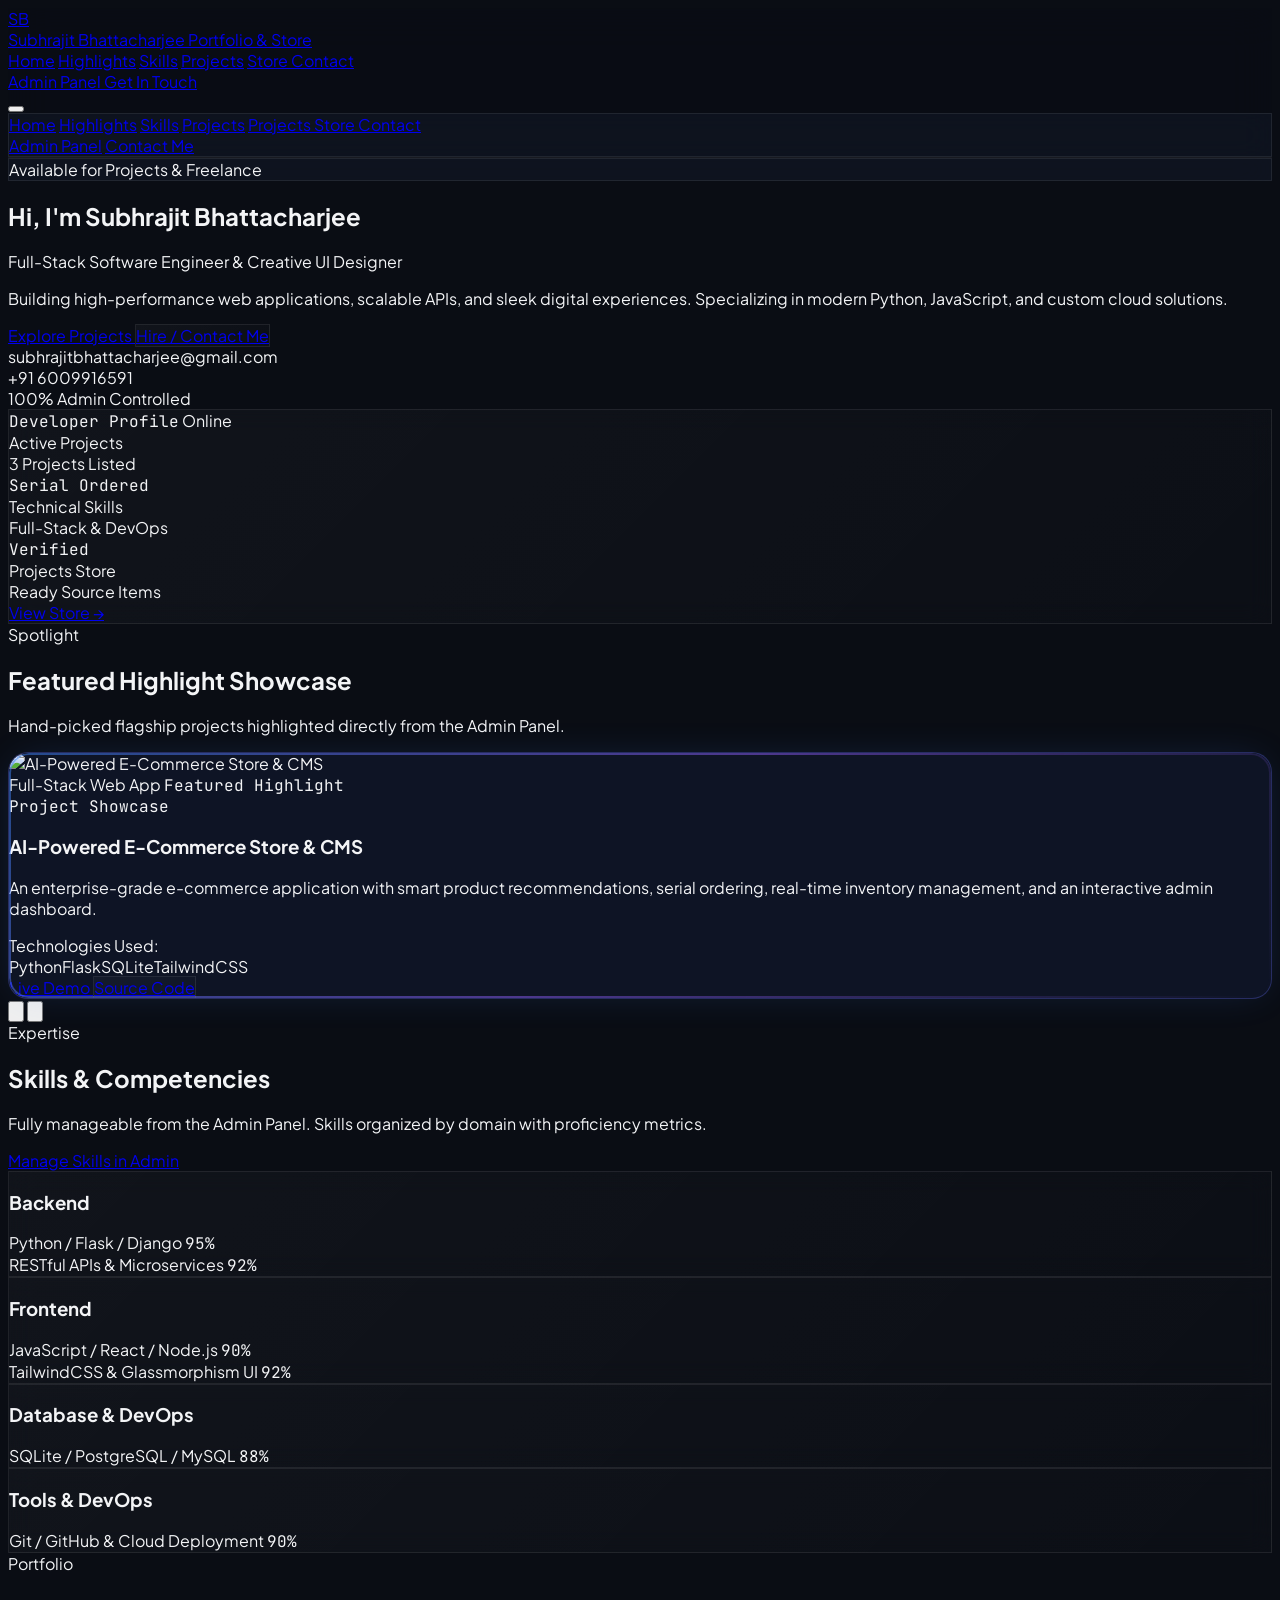
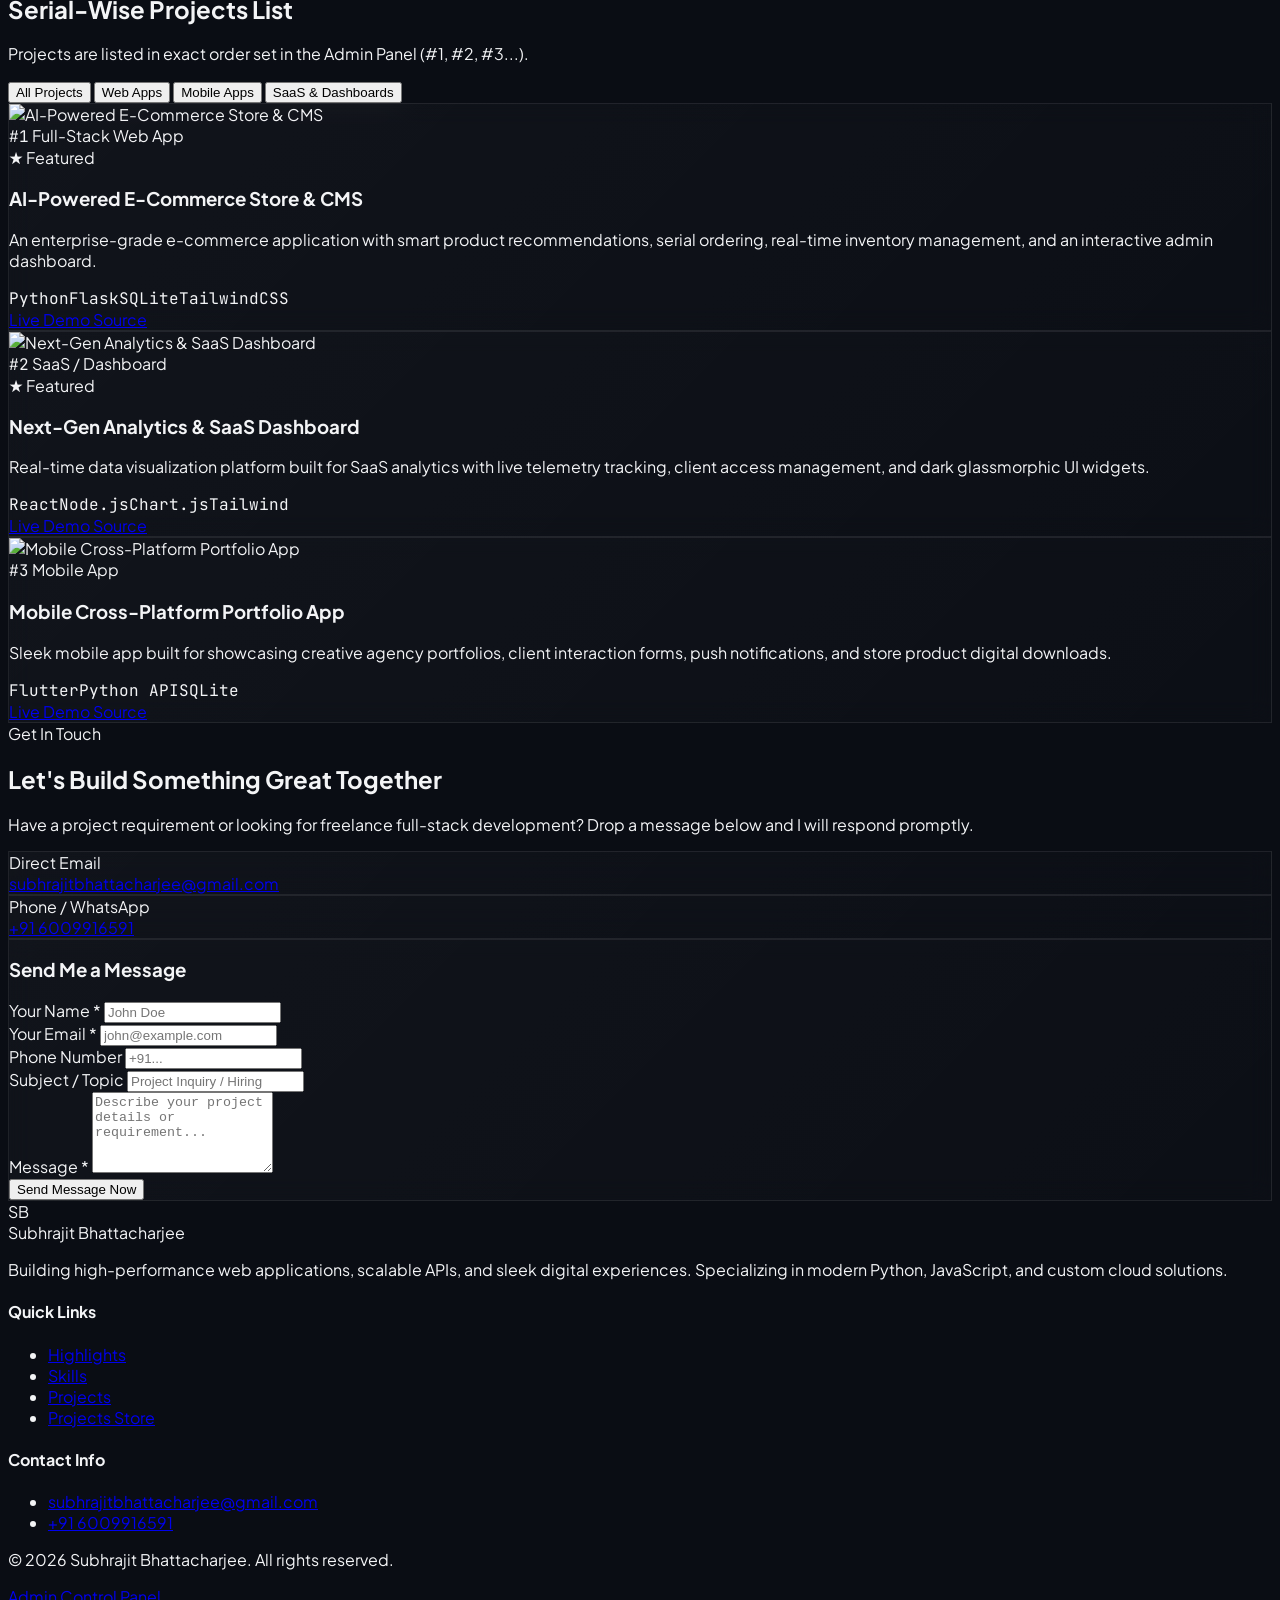
==== index.html @ 962a6e92 "Add self-contained static HTML files for direct Netlify Drop deployment" ====
<!DOCTYPE html>
<html lang="en" class="dark scroll-smooth">
<head>
    <meta charset="UTF-8">
    <meta name="viewport" content="width=device-width, initial-scale=1.0">
    <title>Subhrajit Bhattacharjee | Professional Portfolio & Store</title>
    
    <!-- Tailwind CSS CDN -->
    <script src="https://cdn.tailwindcss.com"></script>
    <script>
        tailwind.config = {
            darkMode: 'class',
            theme: {
                extend: {
                    colors: {
                        brand: {
                            50: '#eff6ff',
                            500: '#3b82f6',
                            600: '#2563eb',
                            700: '#1d4ed8',
                            900: '#1e3a8a',
                        }
                    }
                }
            }
        }
    </script>
    
    <!-- Lucide Icons -->
    <script src="https://unpkg.com/lucide@latest"></script>
    
    <!-- Custom CSS -->
    <link rel="stylesheet" href="static/css/custom.css">
</head>
<body class="bg-[#0a0d14] text-slate-100 antialiased min-h-screen flex flex-col selection:bg-blue-500 selection:text-white">

    <!-- Header Navigation -->
    <header class="fixed top-0 left-0 right-0 z-50 glass-nav transition-all duration-300">
        <div class="max-w-7xl mx-auto px-4 sm:px-6 lg:px-8">
            <div class="flex items-center justify-between h-20">
                <!-- Logo / Brand -->
                <a href="index.html" class="flex items-center space-x-3 group">
                    <div id="site-logo-container">
                        <div class="w-10 h-10 rounded-xl bg-gradient-to-tr from-blue-600 to-indigo-600 flex items-center justify-center text-white font-bold text-xl shadow-lg shadow-blue-500/25 group-hover:scale-105 transition-transform">
                            SB
                        </div>
                    </div>
                    <div>
                        <span id="header-owner-name" class="font-extrabold text-lg tracking-tight bg-gradient-to-r from-white via-slate-200 to-slate-400 bg-clip-text text-transparent">
                            Subhrajit Bhattacharjee
                        </span>
                        <span class="block text-xs text-blue-400 font-medium">Portfolio & Store</span>
                    </div>
                </a>

                <!-- Desktop Navigation Links -->
                <nav class="hidden md:flex items-center space-x-8">
                    <a href="#hero" class="text-sm font-medium text-slate-300 hover:text-blue-400 transition-colors">Home</a>
                    <a href="#featured" class="text-sm font-medium text-slate-300 hover:text-blue-400 transition-colors">Highlights</a>
                    <a href="#skills" class="text-sm font-medium text-slate-300 hover:text-blue-400 transition-colors">Skills</a>
                    <a href="#projects" class="text-sm font-medium text-slate-300 hover:text-blue-400 transition-colors">Projects</a>
                    <a href="store.html" class="text-sm font-medium text-slate-300 hover:text-blue-400 transition-colors flex items-center space-x-1">
                        <i data-lucide="shopping-bag" class="w-4 h-4 text-blue-400"></i>
                        <span>Store</span>
                    </a>
                    <a href="#contact" class="text-sm font-medium text-slate-300 hover:text-blue-400 transition-colors">Contact</a>
                </nav>

                <!-- Action Buttons & Admin Portal Link -->
                <div class="hidden md:flex items-center space-x-4">
                    <a href="admin.html" class="px-4 py-2 text-xs font-semibold rounded-xl bg-purple-600/20 text-purple-300 border border-purple-500/30 hover:bg-purple-600/30 transition-all flex items-center space-x-2">
                        <i data-lucide="shield" class="w-4 h-4"></i>
                        <span>Admin Panel</span>
                    </a>
                    <a href="#contact" class="px-5 py-2.5 text-xs font-bold rounded-xl bg-gradient-to-r from-blue-600 to-indigo-600 text-white shadow-lg shadow-blue-500/20 hover:shadow-blue-500/40 hover:scale-105 transition-all">
                        Get In Touch
                    </a>
                </div>

                <!-- Mobile Hamburger Button -->
                <div class="md:hidden flex items-center space-x-3">
                    <button id="mobile-menu-btn" class="p-2.5 rounded-xl bg-slate-800/80 border border-slate-700 text-slate-300 hover:text-white">
                        <i data-lucide="menu" class="w-6 h-6"></i>
                    </button>
                </div>
            </div>
        </div>

        <!-- Mobile Drawer Navigation -->
        <div id="mobile-menu" class="hidden md:hidden glass-panel border-t border-slate-800/80 px-4 pt-4 pb-6 space-y-3">
            <a href="#hero" class="block py-2 text-base font-medium text-slate-300 hover:text-blue-400">Home</a>
            <a href="#featured" class="block py-2 text-base font-medium text-slate-300 hover:text-blue-400">Highlights</a>
            <a href="#skills" class="block py-2 text-base font-medium text-slate-300 hover:text-blue-400">Skills</a>
            <a href="#projects" class="block py-2 text-base font-medium text-slate-300 hover:text-blue-400">Projects</a>
            <a href="store.html" class="block py-2 text-base font-medium text-blue-400 flex items-center space-x-2">
                <i data-lucide="shopping-bag" class="w-4 h-4"></i>
                <span>Projects Store</span>
            </a>
            <a href="#contact" class="block py-2 text-base font-medium text-slate-300 hover:text-blue-400">Contact</a>
            
            <div class="pt-4 border-t border-slate-800 flex items-center justify-between">
                <a href="admin.html" class="px-4 py-2 text-xs font-semibold rounded-xl bg-purple-600/20 text-purple-300 border border-purple-500/30">Admin Panel</a>
                <a href="#contact" class="px-4 py-2 text-xs font-bold rounded-xl bg-blue-600 text-white">Contact Me</a>
            </div>
        </div>
    </header>

    <!-- Main Content Body -->
    <main class="flex-grow pt-20">
        
        <!-- Hero Section -->
        <section id="hero" class="relative pt-12 pb-20 md:py-28 overflow-hidden">
            <div class="absolute top-1/4 left-1/2 -translate-x-1/2 -translate-y-1/2 w-[500px] h-[500px] bg-blue-600/15 rounded-full blur-[120px] pointer-events-none"></div>
            <div class="absolute top-1/3 right-10 w-[350px] h-[350px] bg-purple-600/10 rounded-full blur-[100px] pointer-events-none"></div>

            <div class="max-w-7xl mx-auto px-4 sm:px-6 lg:px-8 relative z-10">
                <div class="grid grid-cols-1 lg:grid-cols-12 gap-12 items-center">
                    
                    <div class="lg:col-span-7 space-y-6 text-center lg:text-left">
                        <div class="inline-flex items-center space-x-2 px-3.5 py-1.5 rounded-full glass-panel border border-blue-500/30 text-blue-400 text-xs font-semibold tracking-wide uppercase">
                            <span class="w-2 h-2 rounded-full bg-blue-500 animate-pulse"></span>
                            <span>Available for Projects & Freelance</span>
                        </div>

                        <h1 class="text-4xl sm:text-5xl lg:text-6xl font-extrabold tracking-tight leading-none">
                            Hi, I'm <span id="hero-name" class="bg-gradient-to-r from-blue-400 via-indigo-400 to-purple-400 bg-clip-text text-transparent">Subhrajit Bhattacharjee</span>
                        </h1>

                        <p id="hero-role" class="text-xl font-semibold text-slate-300">
                            Full-Stack Software Engineer & Creative UI Designer
                        </p>

                        <p id="hero-bio" class="text-slate-400 text-base sm:text-lg max-w-2xl mx-auto lg:mx-0 leading-relaxed">
                            Building high-performance web applications, scalable APIs, and sleek digital experiences. Specializing in modern Python, JavaScript, and custom cloud solutions.
                        </p>

                        <div class="flex flex-wrap items-center justify-center lg:justify-start gap-4 pt-4">
                            <a href="#projects" class="px-7 py-3.5 text-sm font-bold rounded-2xl bg-gradient-to-r from-blue-600 to-indigo-600 text-white shadow-xl shadow-blue-500/25 hover:shadow-blue-500/40 hover:scale-105 transition-all flex items-center space-x-2">
                                <span>Explore Projects</span>
                                <i data-lucide="arrow-right" class="w-4 h-4"></i>
                            </a>
                            <a href="#contact" class="px-7 py-3.5 text-sm font-bold rounded-2xl glass-card text-slate-200 hover:text-white border border-slate-700/80 hover:border-slate-500 transition-all flex items-center space-x-2">
                                <i data-lucide="message-square" class="w-4 h-4 text-blue-400"></i>
                                <span>Hire / Contact Me</span>
                            </a>
                        </div>

                        <div class="pt-6 border-t border-slate-800/80 flex flex-wrap items-center justify-center lg:justify-start gap-6 text-xs text-slate-400">
                            <div class="flex items-center space-x-2">
                                <i data-lucide="mail" class="w-4 h-4 text-blue-400"></i>
                                <span id="hero-email">subhrajitbhattacharjee@gmail.com</span>
                            </div>
                            <div class="flex items-center space-x-2">
                                <i data-lucide="phone" class="w-4 h-4 text-emerald-400"></i>
                                <span id="hero-phone">+91 6009916591</span>
                            </div>
                            <div class="flex items-center space-x-2">
                                <i data-lucide="shield-check" class="w-4 h-4 text-purple-400"></i>
                                <span>100% Admin Controlled</span>
                            </div>
                        </div>
                    </div>

                    <div class="lg:col-span-5">
                        <div class="glass-card p-6 sm:p-8 rounded-3xl relative">
                            <div class="flex items-center justify-between mb-6 border-b border-slate-800 pb-4">
                                <span class="text-xs font-mono uppercase tracking-wider text-slate-400">Developer Profile</span>
                                <span class="px-2.5 py-1 text-[10px] font-bold rounded-lg bg-emerald-500/10 text-emerald-400 border border-emerald-500/20">Online</span>
                            </div>

                            <div class="space-y-4">
                                <div class="p-4 rounded-2xl bg-slate-900/60 border border-slate-800 flex items-center justify-between">
                                    <div class="flex items-center space-x-3">
                                        <div class="p-2.5 rounded-xl bg-blue-500/10 text-blue-400">
                                            <i data-lucide="folder-code" class="w-5 h-5"></i>
                                        </div>
                                        <div>
                                            <div class="text-sm font-bold text-white">Active Projects</div>
                                            <div id="stat-project-count" class="text-xs text-slate-400">3 Projects Listed</div>
                                        </div>
                                    </div>
                                    <span class="text-xs font-mono text-blue-400 font-bold">Serial Ordered</span>
                                </div>

                                <div class="p-4 rounded-2xl bg-slate-900/60 border border-slate-800 flex items-center justify-between">
                                    <div class="flex items-center space-x-3">
                                        <div class="p-2.5 rounded-xl bg-purple-500/10 text-purple-400">
                                            <i data-lucide="cpu" class="w-5 h-5"></i>
                                        </div>
                                        <div>
                                            <div class="text-sm font-bold text-white">Technical Skills</div>
                                            <div class="text-xs text-slate-400">Full-Stack & DevOps</div>
                                        </div>
                                    </div>
                                    <span class="text-xs font-mono text-purple-400 font-bold">Verified</span>
                                </div>

                                <div class="p-4 rounded-2xl bg-slate-900/60 border border-slate-800 flex items-center justify-between">
                                    <div class="flex items-center space-x-3">
                                        <div class="p-2.5 rounded-xl bg-emerald-500/10 text-emerald-400">
                                            <i data-lucide="shopping-bag" class="w-5 h-5"></i>
                                        </div>
                                        <div>
                                            <div class="text-sm font-bold text-white">Projects Store</div>
                                            <div id="stat-store-count" class="text-xs text-slate-400">Ready Source Items</div>
                                        </div>
                                    </div>
                                    <a href="store.html" class="text-xs font-bold text-emerald-400 hover:underline">View Store &rarr;</a>
                                </div>
                            </div>
                        </div>
                    </div>

                </div>
            </div>
        </section>

        <!-- Featured Project Showcase Frame Section -->
        <section id="featured" class="py-16 relative">
            <div class="max-w-7xl mx-auto px-4 sm:px-6 lg:px-8">
                
                <div class="text-center max-w-2xl mx-auto mb-12">
                    <span class="text-xs font-bold uppercase tracking-widest text-blue-400">Spotlight</span>
                    <h2 class="text-3xl sm:text-4xl font-extrabold mt-2 text-white">Featured Highlight Showcase</h2>
                    <p class="text-slate-400 text-sm sm:text-base mt-2">
                        Hand-picked flagship projects highlighted directly from the Admin Panel.
                    </p>
                </div>

                <div id="featured-frame-container"></div>
                <div id="featured-thumbnails-container" class="flex items-center justify-center gap-4 overflow-x-auto pb-4 mt-6"></div>

            </div>
        </section>

        <!-- Skills Section -->
        <section id="skills" class="py-16 bg-[#070a10] border-y border-slate-800/80 relative">
            <div class="max-w-7xl mx-auto px-4 sm:px-6 lg:px-8">
                
                <div class="flex flex-col md:flex-row md:items-end justify-between mb-12">
                    <div>
                        <span class="text-xs font-bold uppercase tracking-widest text-purple-400">Expertise</span>
                        <h2 class="text-3xl sm:text-4xl font-extrabold mt-2 text-white">Skills & Competencies</h2>
                        <p class="text-slate-400 text-sm sm:text-base mt-2 max-w-xl">
                            Fully manageable from the Admin Panel. Skills organized by domain with proficiency metrics.
                        </p>
                    </div>
                    <a href="admin.html#skills" class="mt-4 md:mt-0 inline-flex items-center space-x-2 text-xs font-bold text-purple-400 hover:underline">
                        <i data-lucide="plus-circle" class="w-4 h-4"></i>
                        <span>Manage Skills in Admin</span>
                    </a>
                </div>

                <div id="skills-grid" class="grid grid-cols-1 md:grid-cols-2 lg:grid-cols-3 gap-6"></div>

            </div>
        </section>

        <!-- Serial-wise Projects List Section -->
        <section id="projects" class="py-20 relative">
            <div class="max-w-7xl mx-auto px-4 sm:px-6 lg:px-8">
                
                <div class="text-center max-w-2xl mx-auto mb-12">
                    <span class="text-xs font-bold uppercase tracking-widest text-blue-400">Portfolio</span>
                    <h2 class="text-3xl sm:text-4xl font-extrabold mt-2 text-white">Serial-Wise Projects List</h2>
                    <p class="text-slate-400 text-sm sm:text-base mt-2">
                        Projects are listed in exact order set in the Admin Panel (#1, #2, #3...).
                    </p>
                </div>

                <div id="projects-filter-container" class="flex items-center justify-center flex-wrap gap-3 mb-10"></div>

                <div id="projects-grid" class="grid grid-cols-1 md:grid-cols-2 lg:grid-cols-3 gap-8"></div>

            </div>
        </section>

        <!-- Client Contact Section -->
        <section id="contact" class="py-20 bg-[#070a10] border-t border-slate-800/80 relative">
            <div class="max-w-7xl mx-auto px-4 sm:px-6 lg:px-8">
                
                <div class="grid grid-cols-1 lg:grid-cols-12 gap-12 items-start">
                    
                    <div class="lg:col-span-5 space-y-8">
                        <div>
                            <span class="text-xs font-bold uppercase tracking-widest text-blue-400">Get In Touch</span>
                            <h2 class="text-3xl sm:text-4xl font-extrabold mt-2 text-white">Let's Build Something Great Together</h2>
                            <p class="text-slate-400 text-sm mt-3 leading-relaxed">
                                Have a project requirement or looking for freelance full-stack development? Drop a message below and I will respond promptly.
                            </p>
                        </div>

                        <div class="space-y-4">
                            <div class="glass-card p-5 rounded-2xl flex items-center space-x-4 border border-slate-800">
                                <div class="p-3.5 rounded-xl bg-blue-500/10 text-blue-400 border border-blue-500/20">
                                    <i data-lucide="mail" class="w-6 h-6"></i>
                                </div>
                                <div>
                                    <div class="text-xs text-slate-400 font-medium">Direct Email</div>
                                    <a id="contact-card-email" href="mailto:subhrajitbhattacharjee@gmail.com" class="text-sm font-bold text-white hover:text-blue-400">
                                        subhrajitbhattacharjee@gmail.com
                                    </a>
                                </div>
                            </div>

                            <div class="glass-card p-5 rounded-2xl flex items-center space-x-4 border border-slate-800">
                                <div class="p-3.5 rounded-xl bg-emerald-500/10 text-emerald-400 border border-emerald-500/20">
                                    <i data-lucide="phone-call" class="w-6 h-6"></i>
                                </div>
                                <div>
                                    <div class="text-xs text-slate-400 font-medium">Phone / WhatsApp</div>
                                    <a id="contact-card-phone" href="tel:6009916591" class="text-sm font-bold text-white hover:text-emerald-400">
                                        +91 6009916591
                                    </a>
                                </div>
                            </div>
                        </div>
                    </div>

                    <div class="lg:col-span-7">
                        <div class="glass-card p-8 rounded-3xl border border-slate-800">
                            <h3 class="text-2xl font-bold text-white mb-6">Send Me a Message</h3>
                            
                            <div id="contact-alert" class="hidden mb-6"></div>

                            <form id="contact-form" class="space-y-5">
                                <div class="grid grid-cols-1 sm:grid-cols-2 gap-5">
                                    <div>
                                        <label class="block text-xs font-semibold text-slate-300 mb-2">Your Name *</label>
                                        <input type="text" name="name" required placeholder="John Doe" class="w-full px-4 py-3 rounded-xl bg-slate-900/80 border border-slate-700 text-white text-sm">
                                    </div>
                                    <div>
                                        <label class="block text-xs font-semibold text-slate-300 mb-2">Your Email *</label>
                                        <input type="email" name="email" required placeholder="john@example.com" class="w-full px-4 py-3 rounded-xl bg-slate-900/80 border border-slate-700 text-white text-sm">
                                    </div>
                                </div>

                                <div class="grid grid-cols-1 sm:grid-cols-2 gap-5">
                                    <div>
                                        <label class="block text-xs font-semibold text-slate-300 mb-2">Phone Number</label>
                                        <input type="text" name="phone" placeholder="+91..." class="w-full px-4 py-3 rounded-xl bg-slate-900/80 border border-slate-700 text-white text-sm">
                                    </div>
                                    <div>
                                        <label class="block text-xs font-semibold text-slate-300 mb-2">Subject / Topic</label>
                                        <input type="text" name="subject" placeholder="Project Inquiry / Hiring" class="w-full px-4 py-3 rounded-xl bg-slate-900/80 border border-slate-700 text-white text-sm">
                                    </div>
                                </div>

                                <div>
                                    <label class="block text-xs font-semibold text-slate-300 mb-2">Message *</label>
                                    <textarea name="message" rows="5" required placeholder="Describe your project details or requirement..." class="w-full px-4 py-3 rounded-xl bg-slate-900/80 border border-slate-700 text-white text-sm"></textarea>
                                </div>

                                <button type="submit" class="w-full py-4 text-sm font-bold rounded-2xl bg-gradient-to-r from-blue-600 to-indigo-600 text-white shadow-xl shadow-blue-500/25 hover:shadow-blue-500/40 hover:scale-[1.01] transition-all flex items-center justify-center space-x-2">
                                    <i data-lucide="send" class="w-4 h-4"></i>
                                    <span>Send Message Now</span>
                                </button>
                            </form>
                        </div>
                    </div>

                </div>
            </div>
        </section>

    </main>

    <!-- Footer -->
    <footer class="border-t border-slate-800/80 bg-[#07090e] py-12">
        <div class="max-w-7xl mx-auto px-4 sm:px-6 lg:px-8">
            <div class="grid grid-cols-1 md:grid-cols-4 gap-8">
                <div class="md:col-span-2 space-y-4">
                    <div class="flex items-center space-x-3">
                        <div id="footer-logo-container">
                            <div class="w-8 h-8 rounded-lg bg-blue-600 flex items-center justify-center text-white font-bold text-sm">
                                SB
                            </div>
                        </div>
                        <span id="footer-owner-name" class="font-bold text-white text-lg">Subhrajit Bhattacharjee</span>
                    </div>
                    <p id="footer-owner-bio" class="text-slate-400 text-sm max-w-md">
                        Full-Stack Software Engineer building modern Web Apps, Mobile Platforms & Digital Products.
                    </p>
                </div>

                <div>
                    <h4 class="text-xs font-bold uppercase tracking-wider text-slate-400 mb-4">Quick Links</h4>
                    <ul class="space-y-2 text-sm text-slate-400">
                        <li><a href="#featured" class="hover:text-blue-400 transition-colors">Highlights</a></li>
                        <li><a href="#skills" class="hover:text-blue-400 transition-colors">Skills</a></li>
                        <li><a href="#projects" class="hover:text-blue-400 transition-colors">Projects</a></li>
                        <li><a href="store.html" class="hover:text-blue-400 transition-colors">Projects Store</a></li>
                    </ul>
                </div>

                <div>
                    <h4 class="text-xs font-bold uppercase tracking-wider text-slate-400 mb-4">Contact Info</h4>
                    <ul class="space-y-3 text-sm text-slate-400">
                        <li class="flex items-center space-x-2">
                            <i data-lucide="mail" class="w-4 h-4 text-blue-400"></i>
                            <a id="footer-email" href="mailto:subhrajitbhattacharjee@gmail.com" class="hover:text-white">
                                subhrajitbhattacharjee@gmail.com
                            </a>
                        </li>
                        <li class="flex items-center space-x-2">
                            <i data-lucide="phone" class="w-4 h-4 text-blue-400"></i>
                            <a id="footer-phone" href="tel:6009916591" class="hover:text-white">
                                +91 6009916591
                            </a>
                        </li>
                    </ul>
                </div>
            </div>

            <div class="mt-12 pt-8 border-t border-slate-800/60 flex flex-col md:flex-row items-center justify-between text-xs text-slate-500">
                <p>&copy; 2026 Subhrajit Bhattacharjee. All rights reserved.</p>
                <div class="flex items-center space-x-4 mt-4 md:mt-0">
                    <a href="admin.html" class="hover:text-slate-300">Admin Control Panel</a>
                </div>
            </div>
        </div>
    </footer>

    <!-- Shared Static Client Store Script -->
    <script src="static/js/main.js"></script>
</body>
</html>
---- static/css/custom.css ----
/* Ultra-Modern Glassmorphism & Cyberpunk-Sleek Portfolio Styling */

@import url('https://fonts.googleapis.com/css2?family=Plus+Jakarta+Sans:wght@300;400;500;600;700;800&family=JetBrains+Mono:wght@400;500;600&display=swap');

:root {
    --bg-dark: #0a0d14;
    --bg-card: rgba(18, 24, 38, 0.75);
    --border-glass: rgba(255, 255, 255, 0.08);
    --accent-blue: #3b82f6;
    --accent-purple: #8b5cf6;
    --accent-cyan: #06b6d4;
}

body {
    font-family: 'Plus Jakarta Sans', sans-serif;
    background-color: var(--bg-dark);
    color: #f3f4f6;
    overflow-x: hidden;
}

code, pre, .font-mono {
    font-family: 'JetBrains Mono', monospace;
}

/* Glassmorphism Backgrounds */
.glass-panel {
    background: rgba(18, 24, 38, 0.65);
    backdrop-filter: blur(16px);
    -webkit-backdrop-filter: blur(16px);
    border: 1px solid var(--border-glass);
}

.glass-nav {
    background: rgba(10, 13, 20, 0.85);
    backdrop-filter: blur(20px);
    -webkit-backdrop-filter: blur(20px);
    border-bottom: 1px solid rgba(255, 255, 255, 0.06);
}

.glass-card {
    background: linear-gradient(135deg, rgba(255, 255, 255, 0.03) 0%, rgba(255, 255, 255, 0.01) 100%);
    backdrop-filter: blur(12px);
    border: 1px solid rgba(255, 255, 255, 0.08);
    transition: all 0.3s cubic-bezier(0.4, 0, 0.2, 1);
}

.glass-card:hover {
    border-color: rgba(99, 102, 241, 0.4);
    transform: translateY(-4px);
    box-shadow: 0 12px 30px -10px rgba(99, 102, 241, 0.15);
}

/* Glowing Elements */
.glow-accent {
    position: relative;
}

.glow-accent::before {
    content: '';
    position: absolute;
    top: -2px; left: -2px; right: -2px; bottom: -2px;
    background: linear-gradient(45deg, #3b82f6, #8b5cf6, #ec4899);
    border-radius: inherit;
    z-index: -1;
    opacity: 0;
    transition: opacity 0.3s ease;
    filter: blur(8px);
}

.glow-accent:hover::before {
    opacity: 0.6;
}

/* Featured Frame Showcase Styling */
.featured-frame {
    position: relative;
    border-radius: 1.25rem;
    overflow: hidden;
    background: rgba(15, 23, 42, 0.8);
    border: 1px solid rgba(99, 102, 241, 0.3);
    box-shadow: 0 0 40px -10px rgba(59, 130, 246, 0.2);
}

.featured-frame::after {
    content: '';
    position: absolute;
    inset: 0;
    border-radius: 1.25rem;
    padding: 2px;
    background: linear-gradient(135deg, rgba(59, 130, 246, 0.5), rgba(139, 92, 246, 0.5), transparent);
    -webkit-mask: linear-gradient(#fff 0 0) content-box, linear-gradient(#fff 0 0);
    -webkit-mask-composite: xor;
    mask-composite: exclude;
    pointer-events: none;
}

/* Custom Scrollbar */
::-webkit-scrollbar {
    width: 8px;
}

::-webkit-scrollbar-track {
    background: #0a0d14;
}

::-webkit-scrollbar-thumb {
    background: #1f293d;
    border-radius: 4px;
}

::-webkit-scrollbar-thumb:hover {
    background: #3b82f6;
}

/* Animations */
@keyframes pulseGlow {
    0%, 100% { opacity: 0.4; }
    50% { opacity: 0.8; }
}

.animate-glow {
    animation: pulseGlow 4s infinite ease-in-out;
}
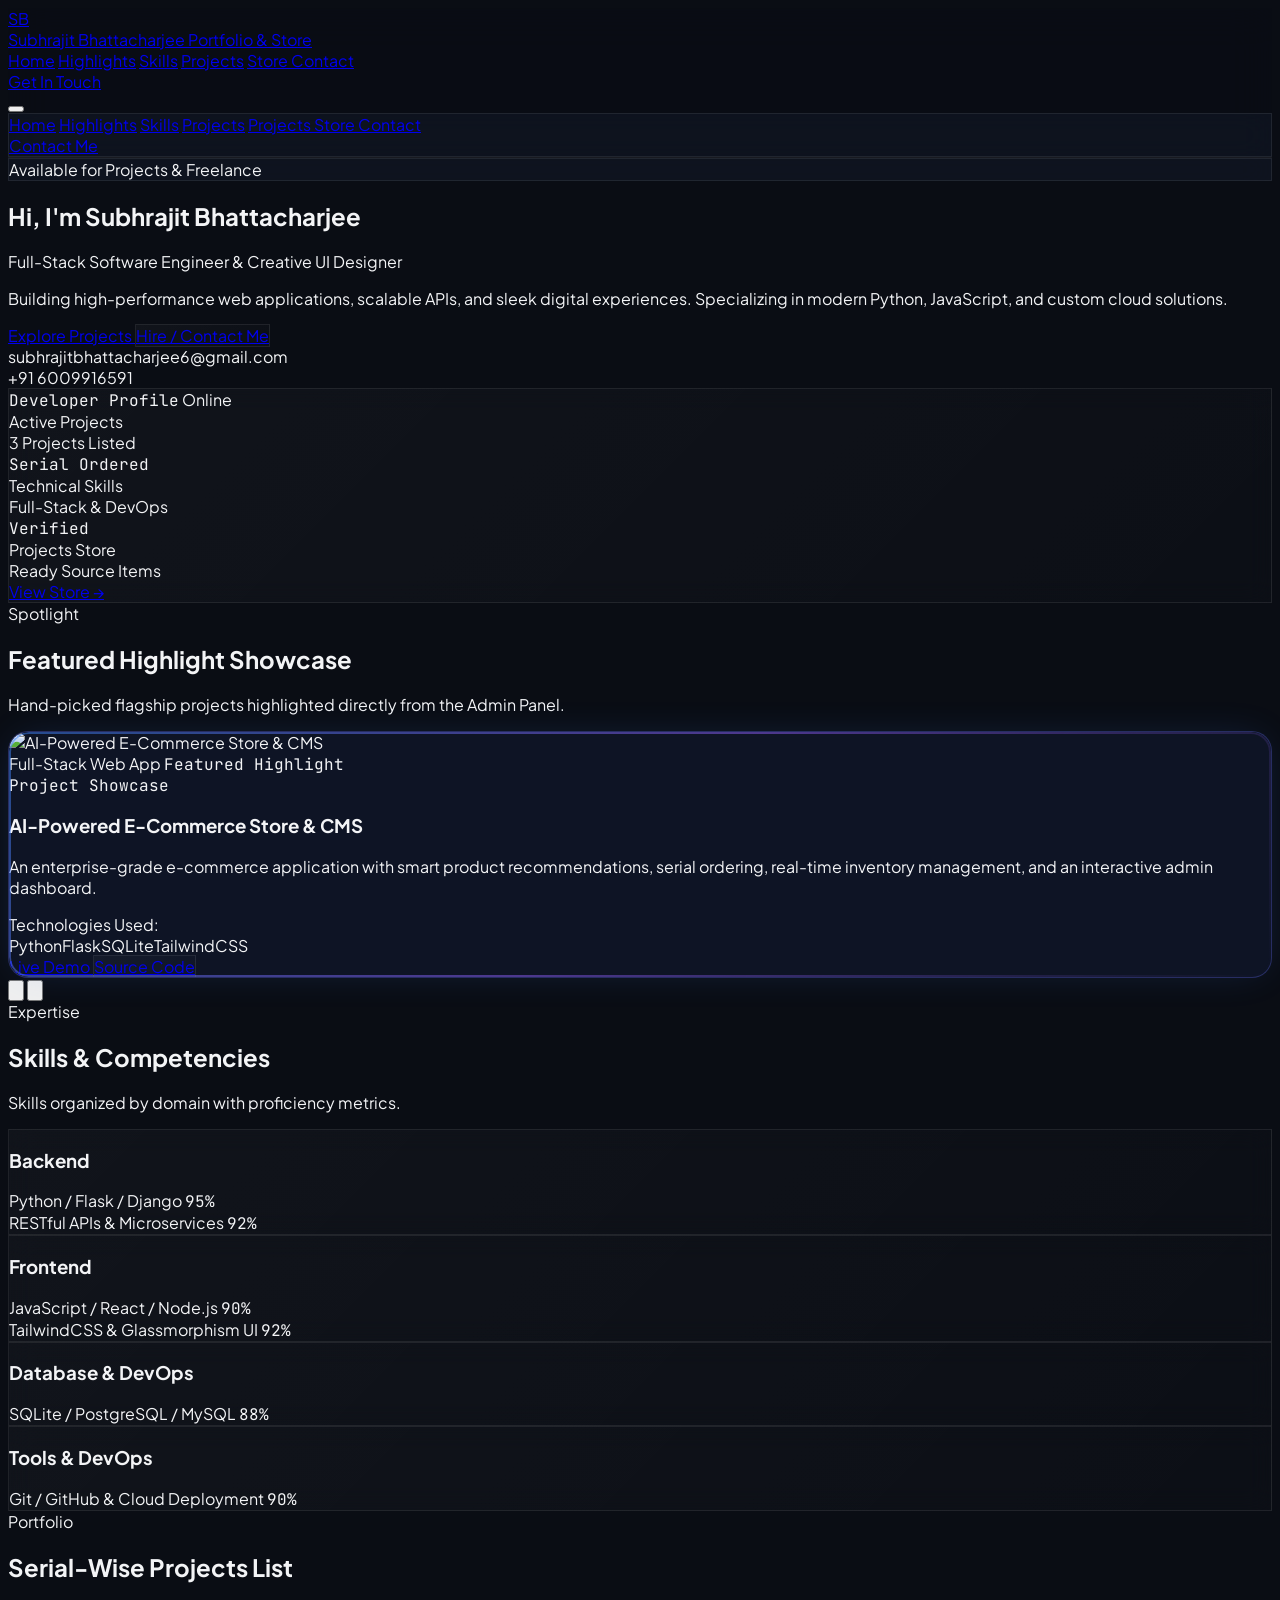
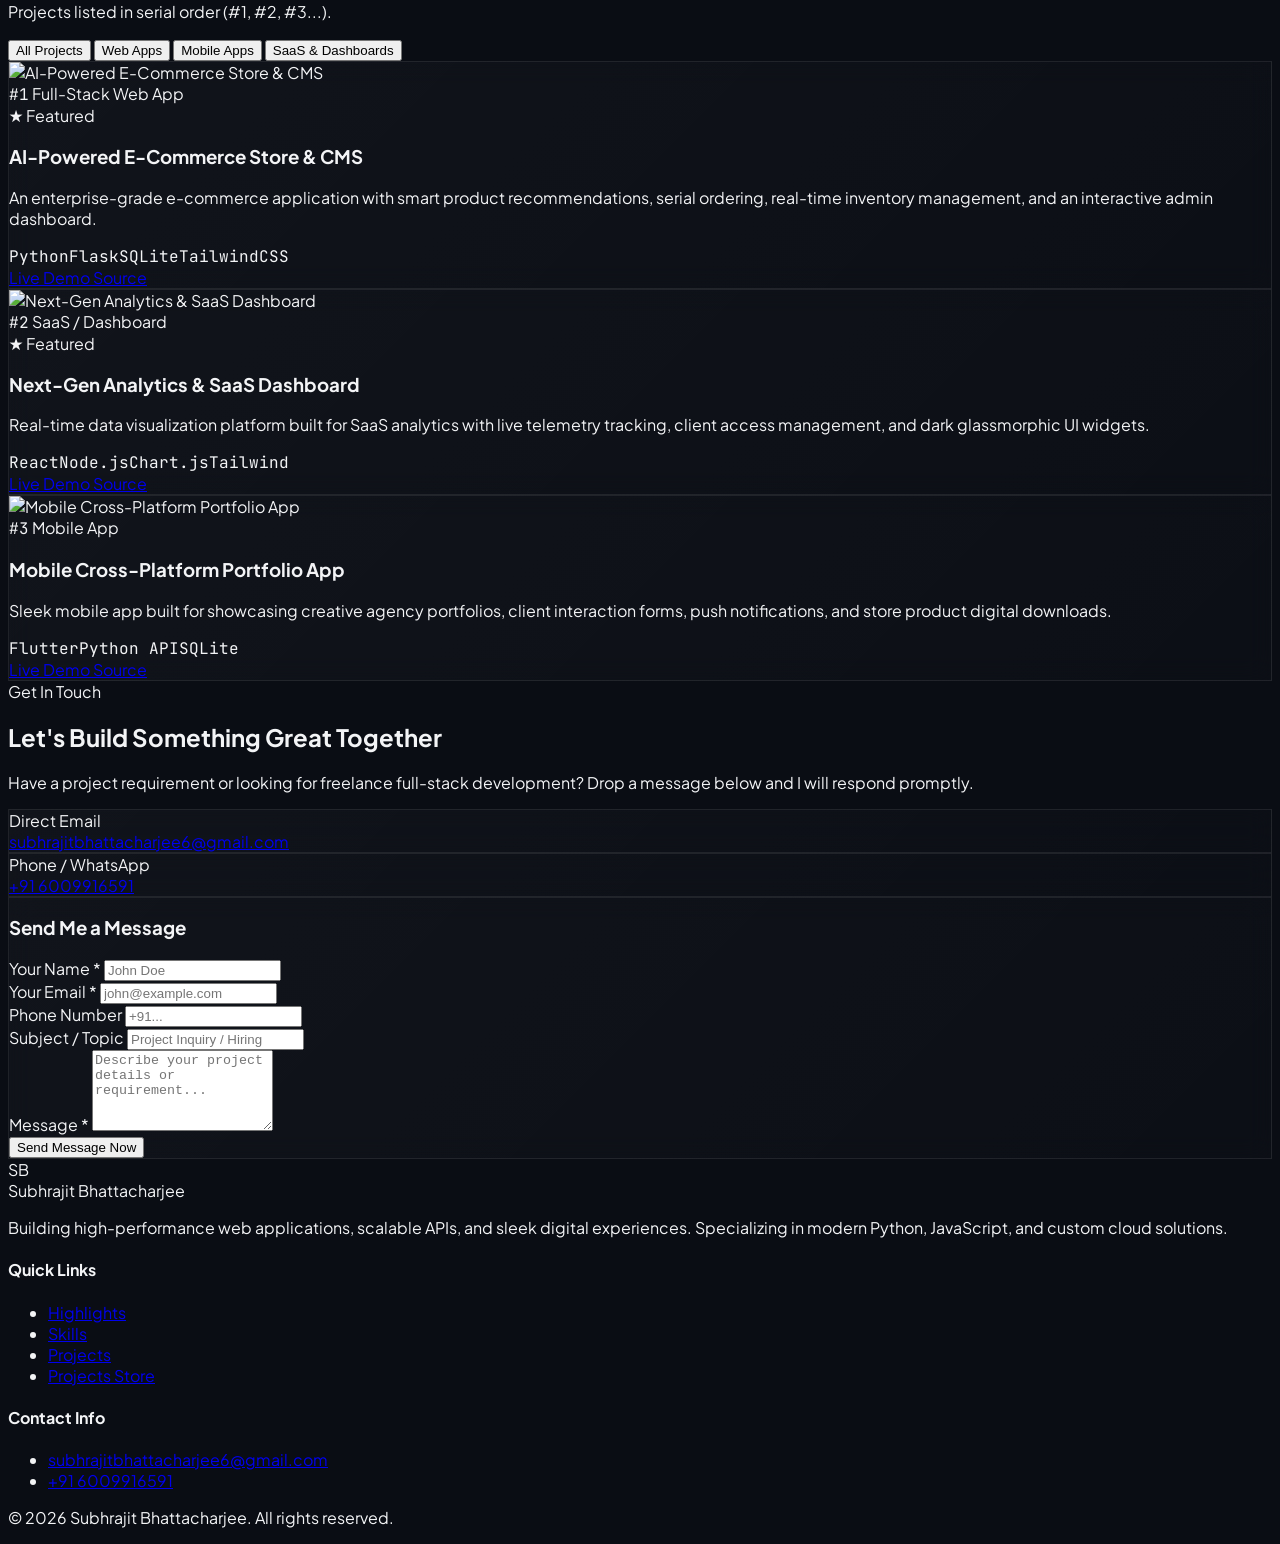
==== commit 68afa780: "Fix 404 redirect on Access Denied button and remove visible Admin links from public site" ====
--- a/index.html
+++ b/index.html
@@ -66,13 +66,9 @@
                     <a href="#contact" class="text-sm font-medium text-slate-300 hover:text-blue-400 transition-colors">Contact</a>
                 </nav>
 
-                <!-- Action Buttons & Admin Portal Link -->
+                <!-- Action Button for Clients -->
                 <div class="hidden md:flex items-center space-x-4">
-                    <a href="admin.html" class="px-4 py-2 text-xs font-semibold rounded-xl bg-purple-600/20 text-purple-300 border border-purple-500/30 hover:bg-purple-600/30 transition-all flex items-center space-x-2">
-                        <i data-lucide="shield" class="w-4 h-4"></i>
-                        <span>Admin Panel</span>
-                    </a>
-                    <a href="#contact" class="px-5 py-2.5 text-xs font-bold rounded-xl bg-gradient-to-r from-blue-600 to-indigo-600 text-white shadow-lg shadow-blue-500/20 hover:shadow-blue-500/40 hover:scale-105 transition-all">
+                    <a href="#contact" class="px-6 py-2.5 text-xs font-bold rounded-xl bg-gradient-to-r from-blue-600 to-indigo-600 text-white shadow-lg shadow-blue-500/20 hover:shadow-blue-500/40 hover:scale-105 transition-all">
                         Get In Touch
                     </a>
                 </div>
@@ -98,9 +94,8 @@
             </a>
             <a href="#contact" class="block py-2 text-base font-medium text-slate-300 hover:text-blue-400">Contact</a>
             
-            <div class="pt-4 border-t border-slate-800 flex items-center justify-between">
-                <a href="admin.html" class="px-4 py-2 text-xs font-semibold rounded-xl bg-purple-600/20 text-purple-300 border border-purple-500/30">Admin Panel</a>
-                <a href="#contact" class="px-4 py-2 text-xs font-bold rounded-xl bg-blue-600 text-white">Contact Me</a>
+            <div class="pt-4 border-t border-slate-800">
+                <a href="#contact" class="block w-full text-center py-2.5 text-xs font-bold rounded-xl bg-blue-600 text-white">Contact Me</a>
             </div>
         </div>
     </header>
@@ -148,15 +143,11 @@
                         <div class="pt-6 border-t border-slate-800/80 flex flex-wrap items-center justify-center lg:justify-start gap-6 text-xs text-slate-400">
                             <div class="flex items-center space-x-2">
                                 <i data-lucide="mail" class="w-4 h-4 text-blue-400"></i>
-                                <span id="hero-email">subhrajitbhattacharjee@gmail.com</span>
+                                <span id="hero-email">subhrajitbhattacharjee6@gmail.com</span>
                             </div>
                             <div class="flex items-center space-x-2">
                                 <i data-lucide="phone" class="w-4 h-4 text-emerald-400"></i>
                                 <span id="hero-phone">+91 6009916591</span>
-                            </div>
-                            <div class="flex items-center space-x-2">
-                                <i data-lucide="shield-check" class="w-4 h-4 text-purple-400"></i>
-                                <span>100% Admin Controlled</span>
                             </div>
                         </div>
                     </div>
@@ -242,13 +233,9 @@
                         <span class="text-xs font-bold uppercase tracking-widest text-purple-400">Expertise</span>
                         <h2 class="text-3xl sm:text-4xl font-extrabold mt-2 text-white">Skills & Competencies</h2>
                         <p class="text-slate-400 text-sm sm:text-base mt-2 max-w-xl">
-                            Fully manageable from the Admin Panel. Skills organized by domain with proficiency metrics.
+                            Skills organized by domain with proficiency metrics.
                         </p>
                     </div>
-                    <a href="admin.html#skills" class="mt-4 md:mt-0 inline-flex items-center space-x-2 text-xs font-bold text-purple-400 hover:underline">
-                        <i data-lucide="plus-circle" class="w-4 h-4"></i>
-                        <span>Manage Skills in Admin</span>
-                    </a>
                 </div>
 
                 <div id="skills-grid" class="grid grid-cols-1 md:grid-cols-2 lg:grid-cols-3 gap-6"></div>
@@ -264,7 +251,7 @@
                     <span class="text-xs font-bold uppercase tracking-widest text-blue-400">Portfolio</span>
                     <h2 class="text-3xl sm:text-4xl font-extrabold mt-2 text-white">Serial-Wise Projects List</h2>
                     <p class="text-slate-400 text-sm sm:text-base mt-2">
-                        Projects are listed in exact order set in the Admin Panel (#1, #2, #3...).
+                        Projects listed in serial order (#1, #2, #3...).
                     </p>
                 </div>
 
@@ -297,8 +284,8 @@
                                 </div>
                                 <div>
                                     <div class="text-xs text-slate-400 font-medium">Direct Email</div>
-                                    <a id="contact-card-email" href="mailto:subhrajitbhattacharjee@gmail.com" class="text-sm font-bold text-white hover:text-blue-400">
-                                        subhrajitbhattacharjee@gmail.com
+                                    <a id="contact-card-email" href="mailto:subhrajitbhattacharjee6@gmail.com" class="text-sm font-bold text-white hover:text-blue-400">
+                                        subhrajitbhattacharjee6@gmail.com
                                     </a>
                                 </div>
                             </div>
@@ -398,8 +385,8 @@
                     <ul class="space-y-3 text-sm text-slate-400">
                         <li class="flex items-center space-x-2">
                             <i data-lucide="mail" class="w-4 h-4 text-blue-400"></i>
-                            <a id="footer-email" href="mailto:subhrajitbhattacharjee@gmail.com" class="hover:text-white">
-                                subhrajitbhattacharjee@gmail.com
+                            <a id="footer-email" href="mailto:subhrajitbhattacharjee6@gmail.com" class="hover:text-white">
+                                subhrajitbhattacharjee6@gmail.com
                             </a>
                         </li>
                         <li class="flex items-center space-x-2">
@@ -414,14 +401,10 @@
 
             <div class="mt-12 pt-8 border-t border-slate-800/60 flex flex-col md:flex-row items-center justify-between text-xs text-slate-500">
                 <p>&copy; 2026 Subhrajit Bhattacharjee. All rights reserved.</p>
-                <div class="flex items-center space-x-4 mt-4 md:mt-0">
-                    <a href="admin.html" class="hover:text-slate-300">Admin Control Panel</a>
-                </div>
             </div>
         </div>
     </footer>
 
-    <!-- Shared Static Client Store Script -->
     <script src="static/js/main.js"></script>
 </body>
 </html>
